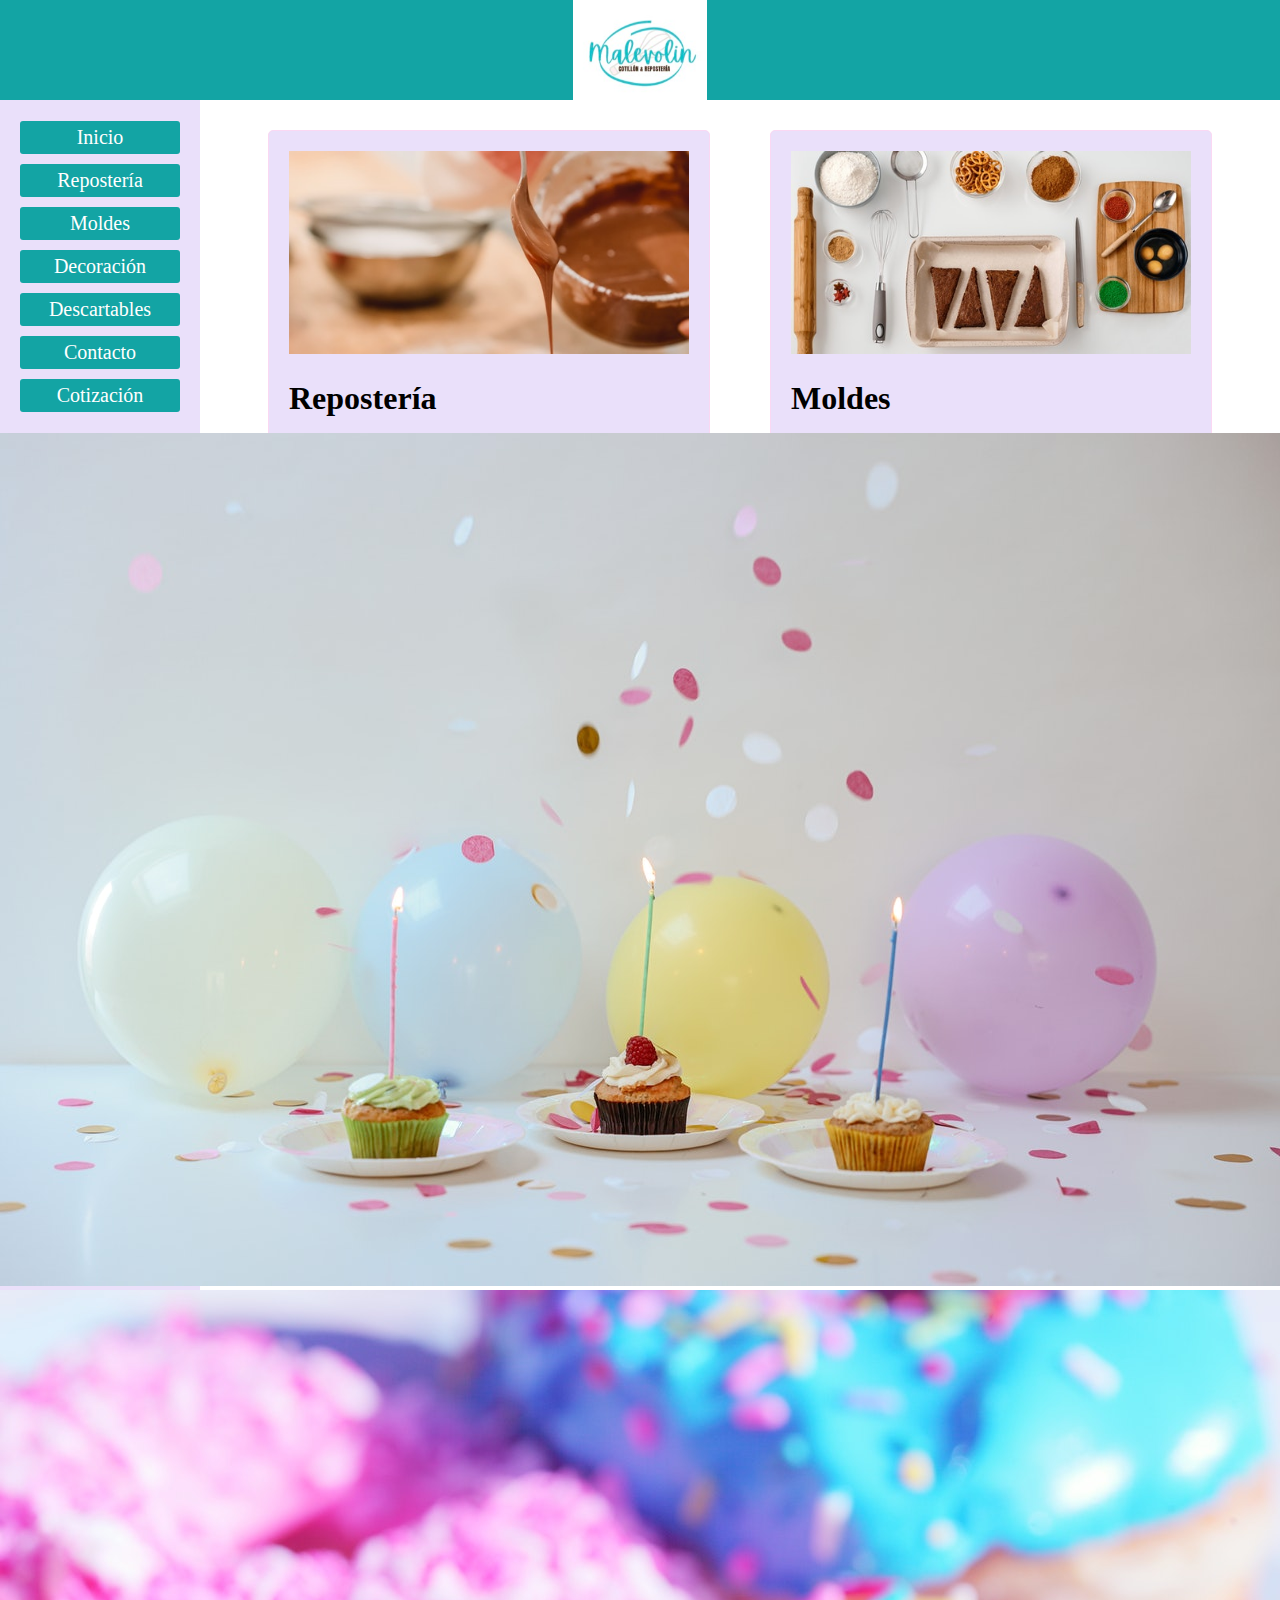
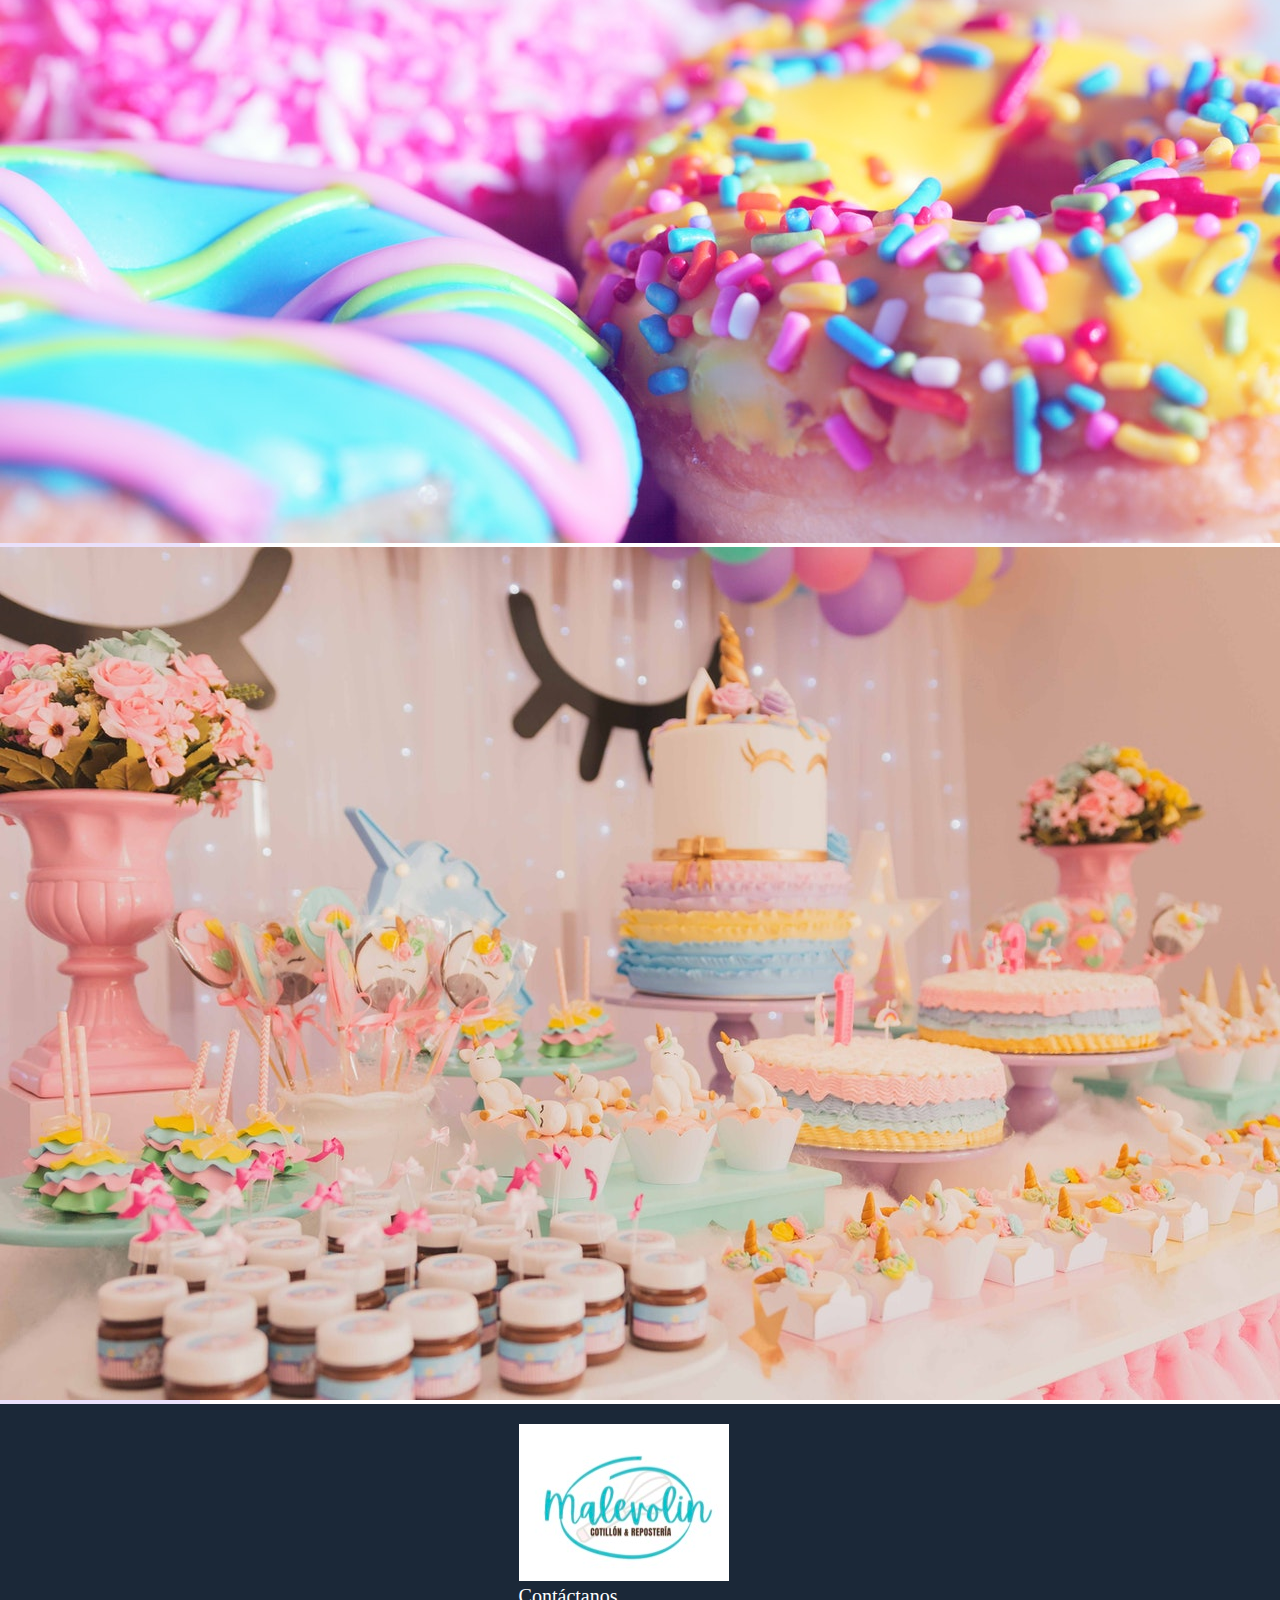
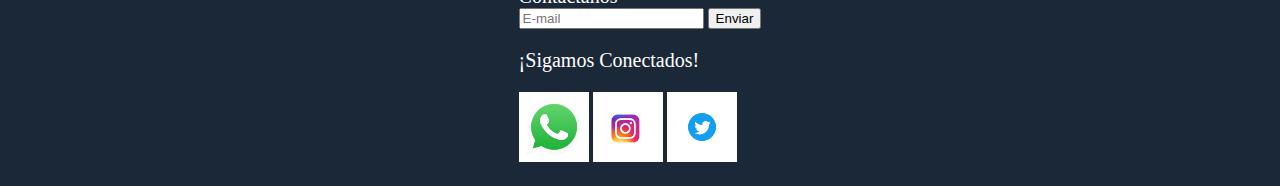
==== index.html @ cf430a91 "arreglo vistas y productos" ====
<!DOCTYPE html>
<html lang="en">
<head>
    <meta charset="UTF-8">
    <meta http-equiv="X-UA-Compatible" content="IE=edge">
    <meta name="viewport" content="width=device-width, initial-scale=1.0">
    <title>CotillonMalevolin</title>
		<link href="https://unpkg.com/aos@2.3.1/dist/aos.css" rel="stylesheet">
		<link href="https://cdn.jsdelivr.net/npm/bootstrap@5.1.3/dist/css/bootstrap.min.css" rel="stylesheet" integrity="sha384-1BmE4kWBq78iYhFldvKuhfTAU6auU8tT94WrHftjDbrCEXSU1oBoqyl2QvZ6jIW3" crossorigin="anonymous">
    <link rel="stylesheet" href="./assets/css/style.css">
</head>
<body>
    <main class="grid-container">
        <div class="header" data-aos="fade-up"
				data-aos-anchor-placement="bottom-bottom">
					<img src="./assets/img/LOGOpx.jpeg" class="logo" alt="logo">
				</div>  
        <div class="sidebar">
					<nav>
						<ul class="menu-container">
							<li class="menu">
								<a href="./index.html">Inicio</a>
							</li>
							<li class="menu">
								<a href="./pages/reposteria.html">Repostería</a>
								<div class="sub-menu">
									<ul class="sub-menu-item">
										<li>Herramientas</li> 
									</ul>
									<ul class="sub-menu-item">
										<li>Chocolate</li> 
									</ul>
									<ul class="sub-menu-item">
									<li>Golosinas</li> 
									</ul>
									<ul class="sub-menu-item">
										<li>Granas</li> 
									</ul>				
								</div>
							</li>
							<li class="menu">
								<a href="./pages/moldes.html">Moldes</a>
								<div class="sub-menu">
									<ul class="sub-menu-item">
										<li>Moldes Silicona</li>
									</ul>
									<ul class="sub-menu-item">
										<li>Moldes Aluminio, Teflón y Hojalata</li>
									</ul>
									<ul class="sub-menu-item">
										<li>Cortadores</li> 
									</ul>
								</div>
							</li>
							<li class="menu">
								<a href="./pages/decoracion.html">Decoración</a>
								<div class="sub-menu">
									<ul class="sub-menu-item">
										<li>Globos</li>
									</ul>
									<ul class="sub-menu-item">
										<li>Cortinas</li> 
									</ul>
									<ul class="sub-menu-item">
										<li>Banderines</li>
									</ul>
								</div>
							</li>
							<li class="menu">
								<a href="./pages/descartable.html">Descartables</a>
								<div class="sub-menu">
									<ul class="sub-menu-item">
										<li>Utensilios</li> 
									</ul>
									<ul class="sub-menu-item">
										<li>Bandejas</li> 
									</ul>
								</div>
							</li>
							<li class="menu">
								<a href="./pages/contacto.html">Contacto</a>
							</li>
							<li class="menu">
								<a href="./pages/cotizar.html">Cotización</a>
							</li>
						</ul>
					</nav>
					<div id="carouselExampleSlidesOnly" class="carousel slide" data-bs-ride="carousel">
						<div class="carousel-inner">
							<div class="carousel-item active">
								<img src="./assets/img/1CA.jpg" class="d-block w-100" alt="caGlobo">
							</div>
							<div class="carousel-item">
								<img src="./assets/img/2CA.jpg" class="d-block w-100" alt="caDona">
							</div>
							<div class="carousel-item">
								<img src="./assets/img/3CA.jpg" class="d-block w-100" alt="">
							</div>
						</div>
					</div>
        </div>
        <section class="container">
					<div class="product-list">
						<div class="box">
							<img src="./assets/img/pexels-andres-ayrton-6578916.jpg" alt="repoInicio">
							<h1 class="inicial__titulo">Repostería</h1>
							<p>Herramientas, Chocolate, Golosinas y más.</p>
							<button class="inicial__boton">Ver más</button>
						</div>
						<div class="box">
							<img src="./assets/img/moinicio.jpg" alt="moinicio">
							<h1 class="inicial__titulo">Moldes</h1>
							<p>Moldes, Cortadores, Budineras y más.</p>
							<button class="inicial__boton">Ver más</button>
						</div>
						<div class="box">
							<img src="./assets/img/pexels-pavel-danilyuk-7221143.jpg" alt="globoInicio">
							<h1 class="inicial__titulo">Decoración</h1>
							<p>Globos, Cortinas, Banderines y más.</p>
							<button class="inicial__boton">Ver más</button>
						</div>
						<div class="box">
							<img src="./assets/img/caja.jpg" alt="cajaInicio">
							<h1 class="inicial__titulo">Decartables</h1>
							<p>Utensilios, Bandejas y más.</p>
							<button class="inicial__boton">Ver más</button>
						</div>
					</div>
        </section>
        <footer class="footer">
					<div class="container-fluid">
						<div class="row justify-content-around">
							<div class="col d-flex justify-content-center align-items-center">
									<div>
										<img src="./assets/img/LOGOpx.jpeg" alt="logo">
									</div>
							</div>
							<div class="col d-flex justify-content-center align-items-center">
								<div>
									<form>
										<label for="contac" style="font-size: 20px; padding-bottom: 10px;">Contáctanos</label>
										<div>
											<input type="text" placeholder="E-mail">
											<button>Enviar</button>
										</div>
									</form>
								</div>
							</div>
							<div class="col d-flex justify-content-center align-items-center">
								<div>
									<p class="text-center" style="font-size: 20px;">¡Sigamos Conectados!</p>
									<img class="icons" src="./assets/img/whatsapp.png" alt="ws">
									<img class="icons" src="./assets/img/instagram.png" alt="ins">
									<img class="icons" src="./assets/img/twitter.png" alt="tw">
								</div>
							</div>
						</div>
					</div>
        </footer>   
    </main>
		<script src="https://unpkg.com/aos@2.3.1/dist/aos.js"></script>
		<script>
			AOS.init();
		</script> 
		<script src="https://cdn.jsdelivr.net/npm/bootstrap@5.1.3/dist/js/bootstrap.bundle.min.js" integrity="sha384-ka7Sk0Gln4gmtz2MlQnikT1wXgYsOg+OMhuP+IlRH9sENBO0LRn5q+8nbTov4+1p" crossorigin="anonymous"></script>
</body>
</html>
---- assets/css/style.css ----
body{
  padding: 0;
  margin: 0;
}
.grid-container{
  display: grid;
  grid-template-columns: 200px 1fr;
  grid-template-rows: 100px 1fr auto;
  grid-template-areas:  
    "header header"
    "sidebar container"
    "footer footer";
    min-height: 100vh;
}

.header{
  grid-area: header;
  background-color: #13a4a4;
  display: flex;
  justify-content: center;
}

.sidebar{
  grid-area: sidebar;
  background-color: rgb( 234, 224, 250);
  z-index: 1;
}

.container{
  grid-area: container;
}

.footer{
  grid-area: footer;
  background-color: #1b2838;
  padding-top: 20px;
  padding-bottom: 20px;
  display: flex;
  justify-content: center;
  color: white;
}

.icons{
  width: 70px;
}

.logo{
  height: 100%;
}

.box{
  width: 400px;
  height: 345px;
  background-color: rgb( 234, 224, 250);
  padding: 20px;
  margin: 30px;
  border-radius: 5px;
  border: solid 1px rgb(250, 216, 243);
}

.box img{
  width: 100%;
  height: auto;
}

.inicial__boton{
  background-color: #13a4a4;
  border: none;
}

.inicial__boton:hover{
  background-color:rgb(252, 251, 156);
}

.menu-container{
  padding: 0 15px;
  display: flex;
  flex-direction: column;
}

.menu-container .menu{
  display: inline-block;
  position: relative;
  font-size: 14px;
  background-color: #13a4a4;
  padding: 5px;
  border-radius: 3px;
  margin: 5px;
}

.menu-container .sub-menu{
  list-style: none;
  display: none;
  position: absolute;
  top: 0%;
  left: 100%;
  background-color: rgb(252, 251, 156) ;
}

.menu-container .menu:hover .sub-menu{
  display: block;

}

.sub-menu-item{
  font-size: 18px;
}

.menu-container a{
  color: white;
  text-decoration: none;
  text-align: center;
  display: block;
  font-size: 20px;
}

.product-list{
  display: flex;
  flex-wrap: wrap;
  justify-content: center;
}

.product{
  width: 210px;
  height: 300px;
  background-color: rgb(234, 224, 250);
  border-radius: 5px;
  padding: 20px;
  margin: 10px;
  position: relative;
}
.product-title{
  display: flex;
  justify-content: left;
}
.product-button{
  background-color: #57cfcf;
  border-radius: 5px;
  color:black;
  margin-top: 5px;
  position: absolute;
  bottom: 15px;
}

.button-pro{
  background-color: #57cdcd;
  border: none;
}

.button-pro:hover{
  background-color:rgb(252, 251, 156) ;
}

.product img{
  width: 100%;
  height: auto;
}

.header-category{
  font-weight: 600;
  line-height: 100%;
  margin-top: 15px;
  position: relative;
  text-align: center;
  text-transform: none;
  color: #999;
  display: flex;
  flex-direction: column;
  justify-content: center;
}

.title-category{
  font-size: 30px;
}

@media (max-width:768px){
  .box{
    background-color: rgb( 234, 224, 250);
  }
  .grid-container{
    grid-template-columns: 1fr;
    grid-template-rows: 100px 1fr auto;
    grid-template-areas:  
      "header"
      "container"
      "footer";
  }

  .sidebar{
    display: none;
  }
  
}
@media (max-width:590px){
  .box{
    width: 330px;
    background-color: rgb( 234, 224, 250);
  }
}
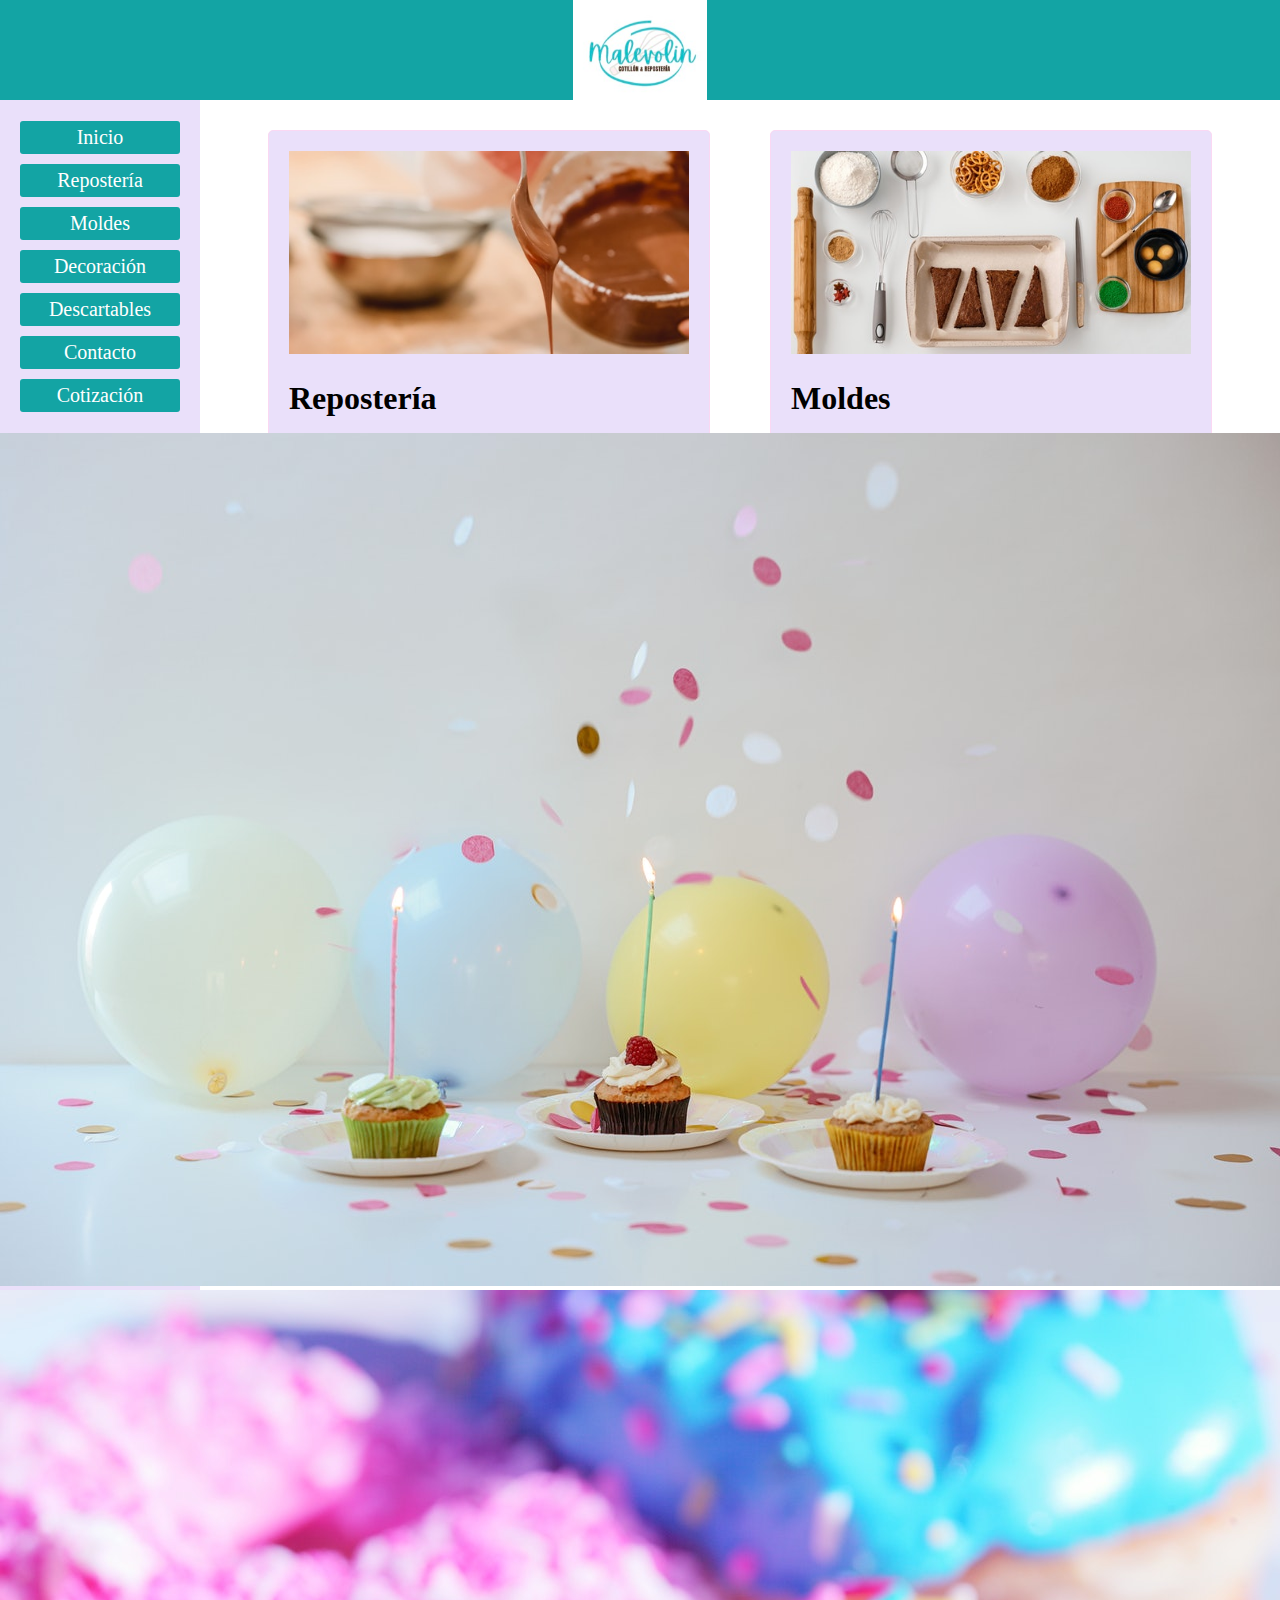
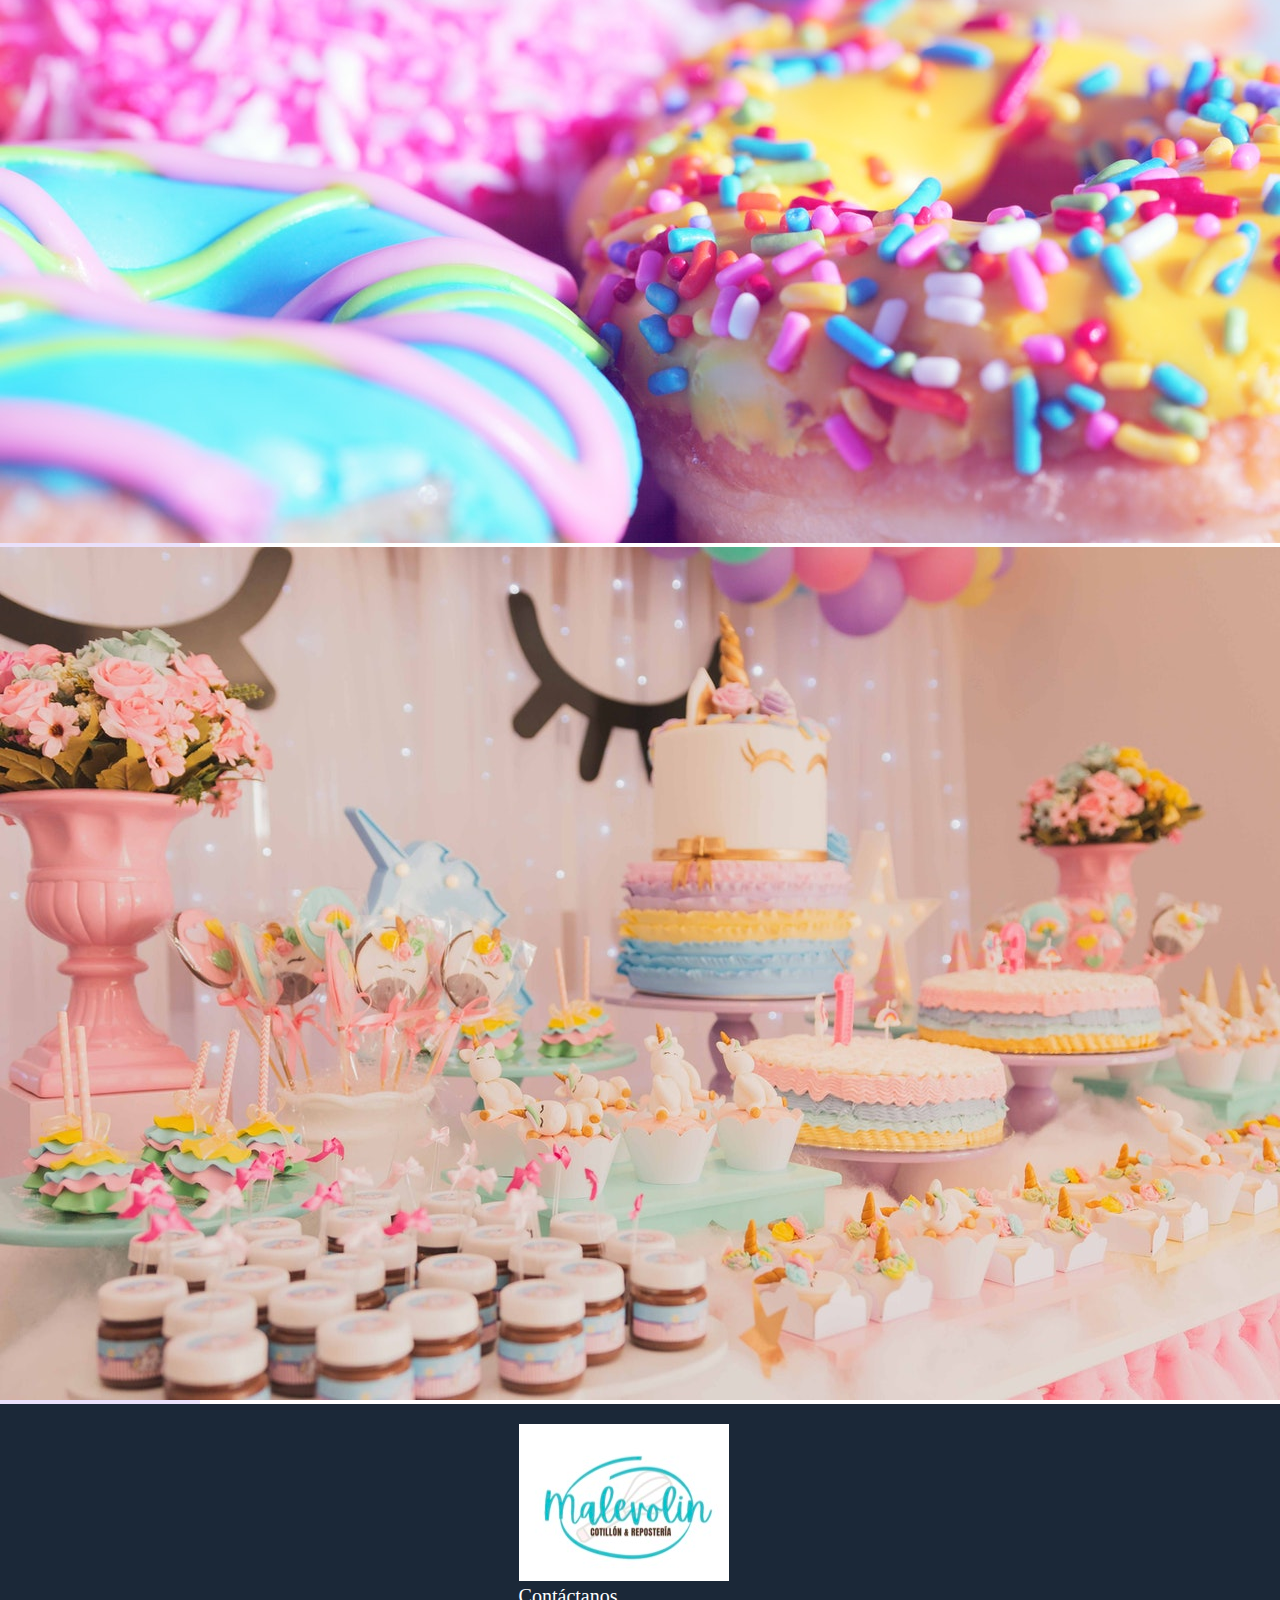
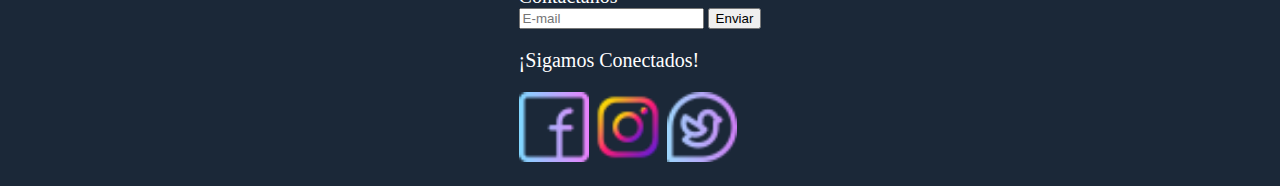
==== commit 54de39ed: "agrege extend a la clase inicialboton" ====
--- a/index.html
+++ b/index.html
@@ -14,6 +14,7 @@
         <div class="header" data-aos="fade-up"
 				data-aos-anchor-placement="bottom-bottom">
 					<img src="./assets/img/LOGOpx.jpeg" class="logo" alt="logo">
+					<img src="./assets/img/menu-4.png" class="menu-burger" alt="menuBurger">
 				</div>  
         <div class="sidebar">
 					<nav>
@@ -99,7 +100,7 @@
 						</div>
 					</div>
         </div>
-        <section class="container">
+        <section class="main-container">
 					<div class="product-list">
 						<div class="box">
 							<img src="./assets/img/pexels-andres-ayrton-6578916.jpg" alt="repoInicio">
@@ -149,9 +150,9 @@
 							<div class="col d-flex justify-content-center align-items-center">
 								<div>
 									<p class="text-center" style="font-size: 20px;">¡Sigamos Conectados!</p>
-									<img class="icons" src="./assets/img/whatsapp.png" alt="ws">
-									<img class="icons" src="./assets/img/instagram.png" alt="ins">
-									<img class="icons" src="./assets/img/twitter.png" alt="tw">
+									<img class="icons" src="./assets/img/facebook-2.png" alt="ws">
+									<img class="icons" src="./assets/img/instagram-2.png" alt="ins">
+									<img class="icons" src="./assets/img/twitter-2.png" alt="tw">
 								</div>
 							</div>
 						</div>
--- a/assets/css/style.css
+++ b/assets/css/style.css
@@ -1,84 +1,110 @@
-body{
+body {
   padding: 0;
   margin: 0;
 }
-.grid-container{
+
+.grid-container {
+  display: -ms-grid;
   display: grid;
-  grid-template-columns: 200px 1fr;
-  grid-template-rows: 100px 1fr auto;
-  grid-template-areas:  
-    "header header"
-    "sidebar container"
-    "footer footer";
-    min-height: 100vh;
-}
-
-.header{
+  -ms-grid-columns: 200px 1fr;
+      grid-template-columns: 200px 1fr;
+  -ms-grid-rows: 100px 1fr auto;
+      grid-template-rows: 100px 1fr auto;
+      grid-template-areas: "header header" "sidebar container" "footer footer";
+  min-height: 100vh;
+}
+
+.header {
+  -ms-grid-row: 1;
+  -ms-grid-column: 1;
+  -ms-grid-column-span: 2;
   grid-area: header;
   background-color: #13a4a4;
-  display: flex;
-  justify-content: center;
-}
-
-.sidebar{
+  display: -webkit-box;
+  display: -ms-flexbox;
+  display: flex;
+  -webkit-box-pack: center;
+      -ms-flex-pack: center;
+          justify-content: center;
+}
+
+.sidebar {
+  -ms-grid-row: 2;
+  -ms-grid-column: 1;
   grid-area: sidebar;
-  background-color: rgb( 234, 224, 250);
+  background-color: #eae0fa;
   z-index: 1;
 }
 
-.container{
+.main-container {
+  -ms-grid-row: 2;
+  -ms-grid-column: 2;
   grid-area: container;
 }
 
-.footer{
+.footer {
+  -ms-grid-row: 3;
+  -ms-grid-column: 1;
+  -ms-grid-column-span: 2;
   grid-area: footer;
   background-color: #1b2838;
   padding-top: 20px;
   padding-bottom: 20px;
-  display: flex;
-  justify-content: center;
+  display: -webkit-box;
+  display: -ms-flexbox;
+  display: flex;
+  -webkit-box-pack: center;
+      -ms-flex-pack: center;
+          justify-content: center;
   color: white;
 }
 
-.icons{
+.icons {
   width: 70px;
 }
 
-.logo{
+.logo {
   height: 100%;
 }
 
-.box{
+.box {
   width: 400px;
   height: 345px;
-  background-color: rgb( 234, 224, 250);
+  background-color: #eae0fa;
   padding: 20px;
   margin: 30px;
   border-radius: 5px;
-  border: solid 1px rgb(250, 216, 243);
-}
-
-.box img{
+  border: solid 1px #fad8f3;
+}
+
+.box img {
   width: 100%;
   height: auto;
 }
 
-.inicial__boton{
+.inicial__boton {
   background-color: #13a4a4;
   border: none;
-}
-
-.inicial__boton:hover{
-  background-color:rgb(252, 251, 156);
-}
-
-.menu-container{
+  padding: 0.375rem 0.75rem;
+  border-radius: 0.25rem;
+}
+
+.inicial__boton:hover {
+  background-color: #fcfb9c;
+}
+
+.menu-container {
   padding: 0 15px;
-  display: flex;
-  flex-direction: column;
-}
-
-.menu-container .menu{
+  display: -webkit-box;
+  display: -ms-flexbox;
+  display: flex;
+  -webkit-box-orient: vertical;
+  -webkit-box-direction: normal;
+      -ms-flex-direction: column;
+          flex-direction: column;
+}
+
+.menu-container .menu {
   display: inline-block;
   position: relative;
   font-size: 14px;
@@ -88,25 +114,24 @@
   margin: 5px;
 }
 
-.menu-container .sub-menu{
+.menu-container .menu:hover .sub-menu {
+  display: block;
+}
+
+.menu-container .sub-menu {
   list-style: none;
   display: none;
   position: absolute;
   top: 0%;
   left: 100%;
-  background-color: rgb(252, 251, 156) ;
-}
-
-.menu-container .menu:hover .sub-menu{
-  display: block;
-
-}
-
-.sub-menu-item{
+  background-color: #fcfb9c;
+}
+
+.menu-container .sub-menu .sub-menu-item {
   font-size: 18px;
 }
 
-.menu-container a{
+.menu-container a {
   color: white;
   text-decoration: none;
   text-align: center;
@@ -114,49 +139,27 @@
   font-size: 20px;
 }
 
-.product-list{
-  display: flex;
-  flex-wrap: wrap;
-  justify-content: center;
-}
-
-.product{
-  width: 210px;
-  height: 300px;
-  background-color: rgb(234, 224, 250);
-  border-radius: 5px;
-  padding: 20px;
-  margin: 10px;
-  position: relative;
-}
-.product-title{
-  display: flex;
-  justify-content: left;
-}
-.product-button{
-  background-color: #57cfcf;
-  border-radius: 5px;
-  color:black;
-  margin-top: 5px;
-  position: absolute;
-  bottom: 15px;
-}
-
-.button-pro{
+.product-list {
+  display: -webkit-box;
+  display: -ms-flexbox;
+  display: flex;
+  -ms-flex-wrap: wrap;
+      flex-wrap: wrap;
+  -webkit-box-pack: center;
+      -ms-flex-pack: center;
+          justify-content: center;
+}
+
+.button-pro {
   background-color: #57cdcd;
   border: none;
 }
 
-.button-pro:hover{
-  background-color:rgb(252, 251, 156) ;
-}
-
-.product img{
-  width: 100%;
-  height: auto;
-}
-
-.header-category{
+.button-pro:hover {
+  background-color: #fcfb9c;
+}
+
+.header-category {
   font-weight: 600;
   line-height: 100%;
   margin-top: 15px;
@@ -164,37 +167,59 @@
   text-align: center;
   text-transform: none;
   color: #999;
-  display: flex;
-  flex-direction: column;
-  justify-content: center;
-}
-
-.title-category{
+  display: -webkit-box;
+  display: -ms-flexbox;
+  display: flex;
+  -webkit-box-orient: vertical;
+  -webkit-box-direction: normal;
+      -ms-flex-direction: column;
+          flex-direction: column;
+  -webkit-box-pack: center;
+      -ms-flex-pack: center;
+          justify-content: center;
+}
+
+.title-category {
   font-size: 30px;
 }
 
-@media (max-width:768px){
-  .box{
-    background-color: rgb( 234, 224, 250);
-  }
-  .grid-container{
-    grid-template-columns: 1fr;
-    grid-template-rows: 100px 1fr auto;
-    grid-template-areas:  
-      "header"
-      "container"
-      "footer";
-  }
-
-  .sidebar{
+.menu-burger {
+  display: none;
+}
+
+@media (max-width: 768px) {
+  .box {
+    background-color: #eae0fa;
+    margin: 30px 0;
+  }
+  .grid-container {
+    -ms-grid-columns: 1fr;
+        grid-template-columns: 1fr;
+    -ms-grid-rows: 100px 1fr auto;
+        grid-template-rows: 100px 1fr auto;
+        grid-template-areas: "header" "container" "footer";
+  }
+  .sidebar {
     display: none;
   }
-  
-}
-@media (max-width:590px){
-  .box{
+  .menu-burger {
+    display: block;
+  }
+  .header {
+    -ms-flex-line-pack: justify;
+        align-content: space-between;
+    -ms-flex-pack: distribute;
+        justify-content: space-around;
+    -webkit-box-align: center;
+        -ms-flex-align: center;
+            align-items: center;
+  }
+}
+
+@media (max-width: 590px) {
+  .box {
     width: 330px;
-    background-color: rgb( 234, 224, 250);
-  }
-}
-
+    background-color: #eae0fa;
+  }
+}
+/*# sourceMappingURL=style.css.map */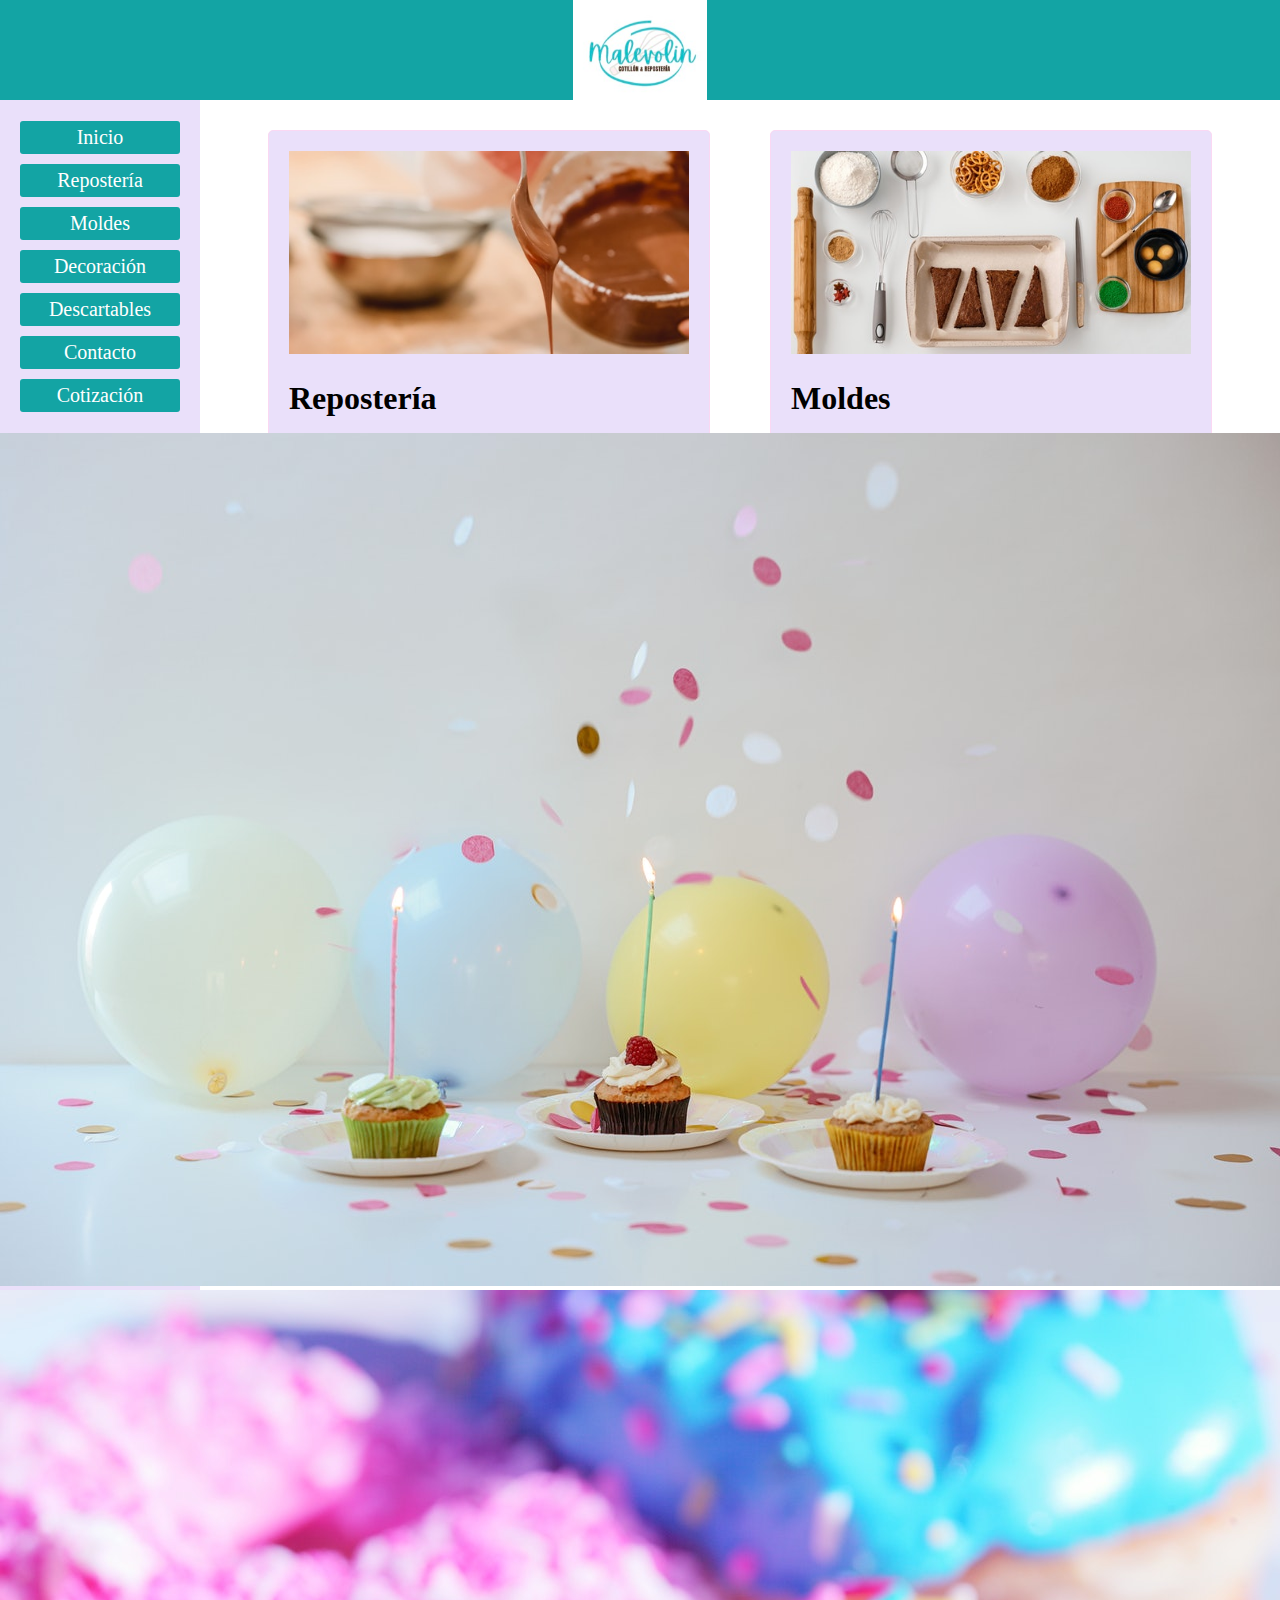
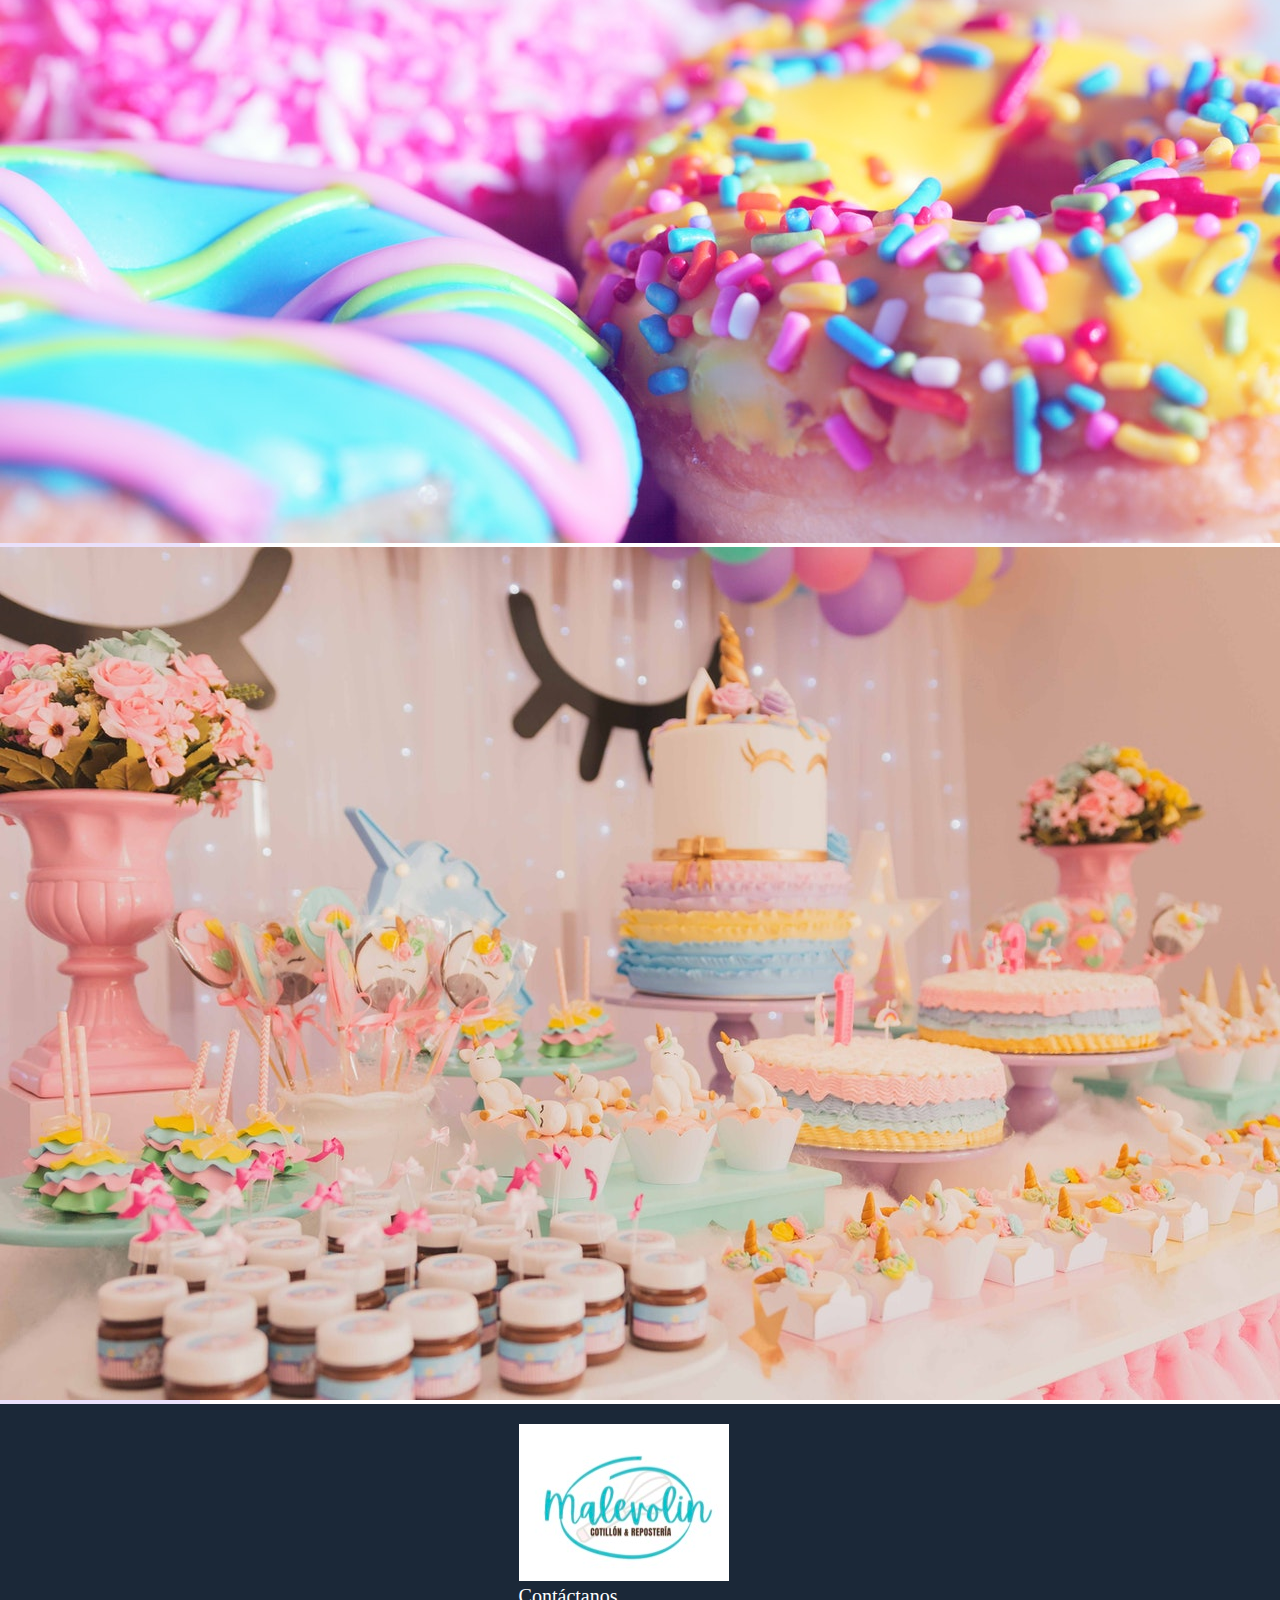
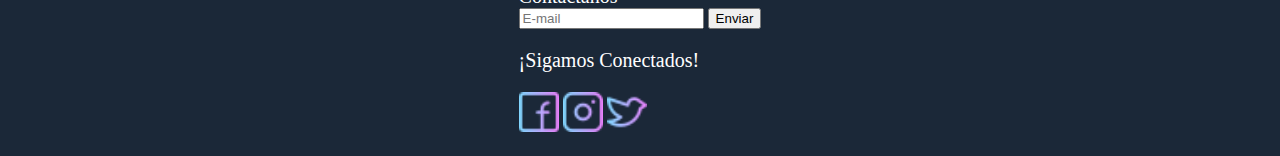
==== commit 23ec8f94: "iconos" ====
--- a/index.html
+++ b/index.html
@@ -4,7 +4,8 @@
     <meta charset="UTF-8">
     <meta http-equiv="X-UA-Compatible" content="IE=edge">
     <meta name="viewport" content="width=device-width, initial-scale=1.0">
-    <title>CotillonMalevolin</title>
+		<meta name="description" content="Todo para tu cotillón, artículos de repostería y descartables.">
+    <title>Cotillon Malevolin, encuentra todo en un solo lugar</title>
 		<link href="https://unpkg.com/aos@2.3.1/dist/aos.css" rel="stylesheet">
 		<link href="https://cdn.jsdelivr.net/npm/bootstrap@5.1.3/dist/css/bootstrap.min.css" rel="stylesheet" integrity="sha384-1BmE4kWBq78iYhFldvKuhfTAU6auU8tT94WrHftjDbrCEXSU1oBoqyl2QvZ6jIW3" crossorigin="anonymous">
     <link rel="stylesheet" href="./assets/css/style.css">
@@ -150,9 +151,9 @@
 							<div class="col d-flex justify-content-center align-items-center">
 								<div>
 									<p class="text-center" style="font-size: 20px;">¡Sigamos Conectados!</p>
-									<img class="icons" src="./assets/img/facebook-2.png" alt="ws">
-									<img class="icons" src="./assets/img/instagram-2.png" alt="ins">
-									<img class="icons" src="./assets/img/twitter-2.png" alt="tw">
+									<img class="icons" src="./assets/img/fac 24.png" alt="facebook">
+									<img class="icons" src="./assets/img/ins 24.png" alt="instagram">
+									<img class="icons" src="./assets/img/twi 24.png" alt="twitter">
 								</div>
 							</div>
 						</div>
--- a/assets/css/style.css
+++ b/assets/css/style.css
@@ -60,7 +60,7 @@
 }
 
 .icons {
-  width: 70px;
+  width: 40px;
 }
 
 .logo {
@@ -82,17 +82,6 @@
   height: auto;
 }
 
-.inicial__boton {
-  background-color: #13a4a4;
-  border: none;
-  padding: 0.375rem 0.75rem;
-  border-radius: 0.25rem;
-}
-
-.inicial__boton:hover {
-  background-color: #fcfb9c;
-}
-
 .menu-container {
   padding: 0 15px;
   display: -webkit-box;
@@ -150,13 +139,19 @@
           justify-content: center;
 }
 
-.button-pro {
+.button-pro, .inicial__boton {
   background-color: #57cdcd;
+  outline: none;
+}
+
+.button-pro:hover, .inicial__boton:hover {
+  background-color: #fcfb9c;
+}
+
+.inicial__boton {
+  padding: 0.375rem 0.75rem;
+  border-radius: 0.25rem;
   border: none;
-}
-
-.button-pro:hover {
-  background-color: #fcfb9c;
 }
 
 .header-category {
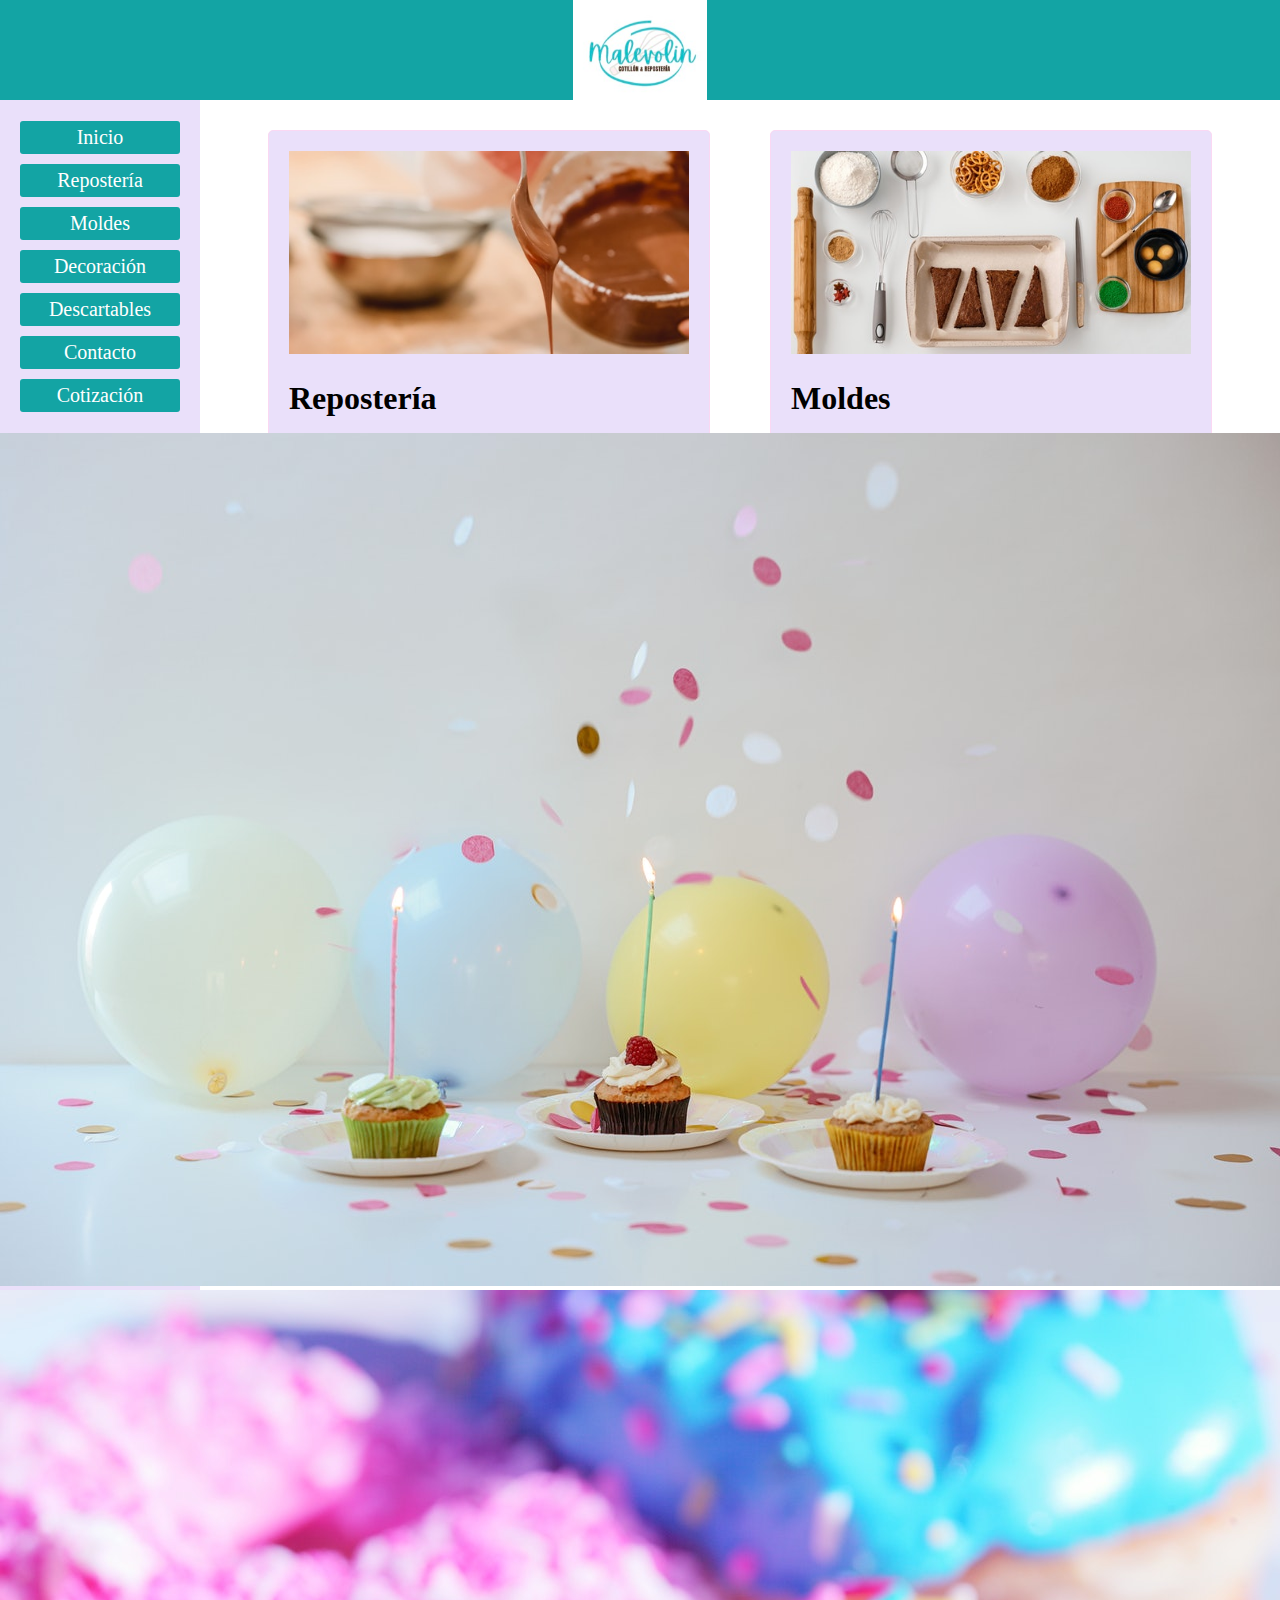
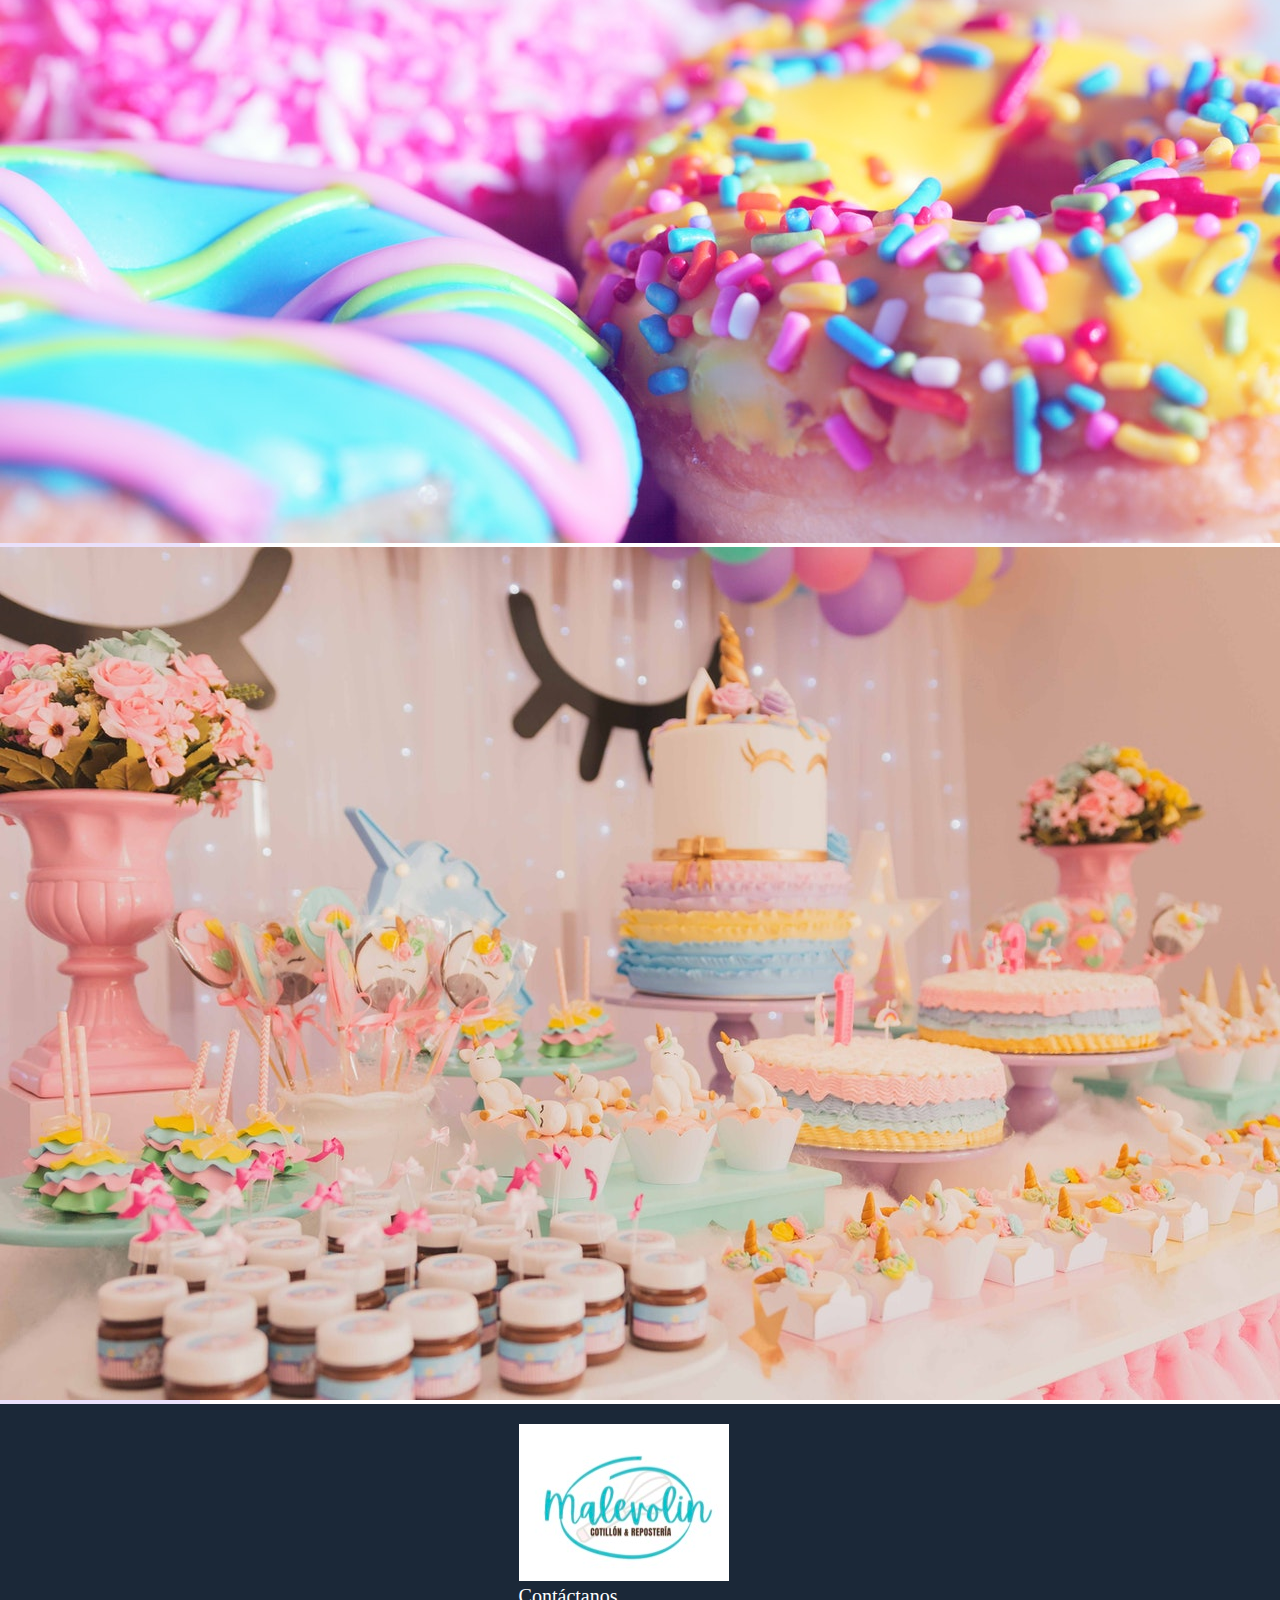
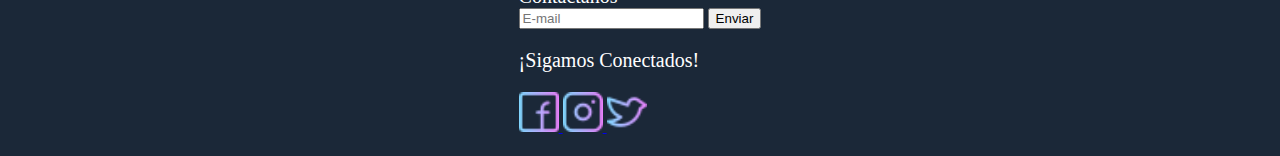
==== commit a53b47b9: "enlaces footer" ====
--- a/index.html
+++ b/index.html
@@ -15,7 +15,16 @@
         <div class="header" data-aos="fade-up"
 				data-aos-anchor-placement="bottom-bottom">
 					<img src="./assets/img/LOGOpx.jpeg" class="logo" alt="logo">
-					<img src="./assets/img/menu-4.png" class="menu-burger" alt="menuBurger">
+					<button class="menu-burger">
+						<img src="./assets/img/menu-4.png" alt="menuBurger">
+						<div class="dropdown">
+							<a href="./pages/reposteria.html">Repostería</a>
+							<a href="./pages/moldes.html">Moldes</a>
+							<a href="./pages/decoracion.html">Decoración</a>
+							<a href="./pages/descartables.html">Descartables</a>
+							<a href="./pages/contacto.html">Contacto</a>
+						</div>
+					</button>
 				</div>  
         <div class="sidebar">
 					<nav>
@@ -107,25 +116,25 @@
 							<img src="./assets/img/pexels-andres-ayrton-6578916.jpg" alt="repoInicio">
 							<h1 class="inicial__titulo">Repostería</h1>
 							<p>Herramientas, Chocolate, Golosinas y más.</p>
-							<button class="inicial__boton">Ver más</button>
+							<a href="./pages/reposteria.html" class="inicial__boton">Ver más</a>
 						</div>
 						<div class="box">
 							<img src="./assets/img/moinicio.jpg" alt="moinicio">
 							<h1 class="inicial__titulo">Moldes</h1>
 							<p>Moldes, Cortadores, Budineras y más.</p>
-							<button class="inicial__boton">Ver más</button>
+							<a href="./pages/moldes.html" class="inicial__boton">Ver más</a>
 						</div>
 						<div class="box">
 							<img src="./assets/img/pexels-pavel-danilyuk-7221143.jpg" alt="globoInicio">
 							<h1 class="inicial__titulo">Decoración</h1>
 							<p>Globos, Cortinas, Banderines y más.</p>
-							<button class="inicial__boton">Ver más</button>
+							<a href="./pages/decoracion.html" class="inicial__boton">Ver más</a>
 						</div>
 						<div class="box">
 							<img src="./assets/img/caja.jpg" alt="cajaInicio">
 							<h1 class="inicial__titulo">Decartables</h1>
 							<p>Utensilios, Bandejas y más.</p>
-							<button class="inicial__boton">Ver más</button>
+							<a href="./pages/descartables.html" class="inicial__boton">Ver más</a>
 						</div>
 					</div>
         </section>
@@ -151,9 +160,17 @@
 							<div class="col d-flex justify-content-center align-items-center">
 								<div>
 									<p class="text-center" style="font-size: 20px;">¡Sigamos Conectados!</p>
-									<img class="icons" src="./assets/img/fac 24.png" alt="facebook">
-									<img class="icons" src="./assets/img/ins 24.png" alt="instagram">
-									<img class="icons" src="./assets/img/twi 24.png" alt="twitter">
+									<div class="d-flex justify-content-around">
+										<a href="https://www.facebook.com">
+											<img class="icons" src="./assets/img/fac 24.png" alt="facebook">
+										</a>
+										<a href="https://www.instagram.com">
+											<img class="icons" src="./assets/img/ins 24.png" alt="instagram">
+										</a>
+										<a href="https://twitter.com">
+											<img class="icons" src="./assets/img/twi 24.png" alt="twitter">
+										</a>
+									</div>
 								</div>
 							</div>
 						</div>
--- a/assets/css/style.css
+++ b/assets/css/style.css
@@ -152,6 +152,9 @@
   padding: 0.375rem 0.75rem;
   border-radius: 0.25rem;
   border: none;
+  text-decoration: none;
+  display: inline-block;
+  color: black;
 }
 
 .header-category {
@@ -199,6 +202,38 @@
   }
   .menu-burger {
     display: block;
+    border: none;
+    background-color: transparent;
+    height: 100%;
+    position: relative;
+    z-index: 10;
+  }
+  .menu-burger .dropdown {
+    display: none;
+  }
+  .menu-burger:focus-within .dropdown {
+    position: absolute;
+    display: -webkit-box;
+    display: -ms-flexbox;
+    display: flex;
+    -webkit-box-orient: vertical;
+    -webkit-box-direction: normal;
+        -ms-flex-direction: column;
+            flex-direction: column;
+    -webkit-box-align: start;
+        -ms-flex-align: start;
+            align-items: flex-start;
+    top: 100%;
+    background-color: #fcfb9c;
+    width: 120px;
+    padding-left: 10px;
+    left: 100%;
+    -webkit-transform: translateX(-100%);
+            transform: translateX(-100%);
+  }
+  .menu-burger:focus-within .dropdown a {
+    color: black;
+    text-decoration: none;
   }
   .header {
     -ms-flex-line-pack: justify;
